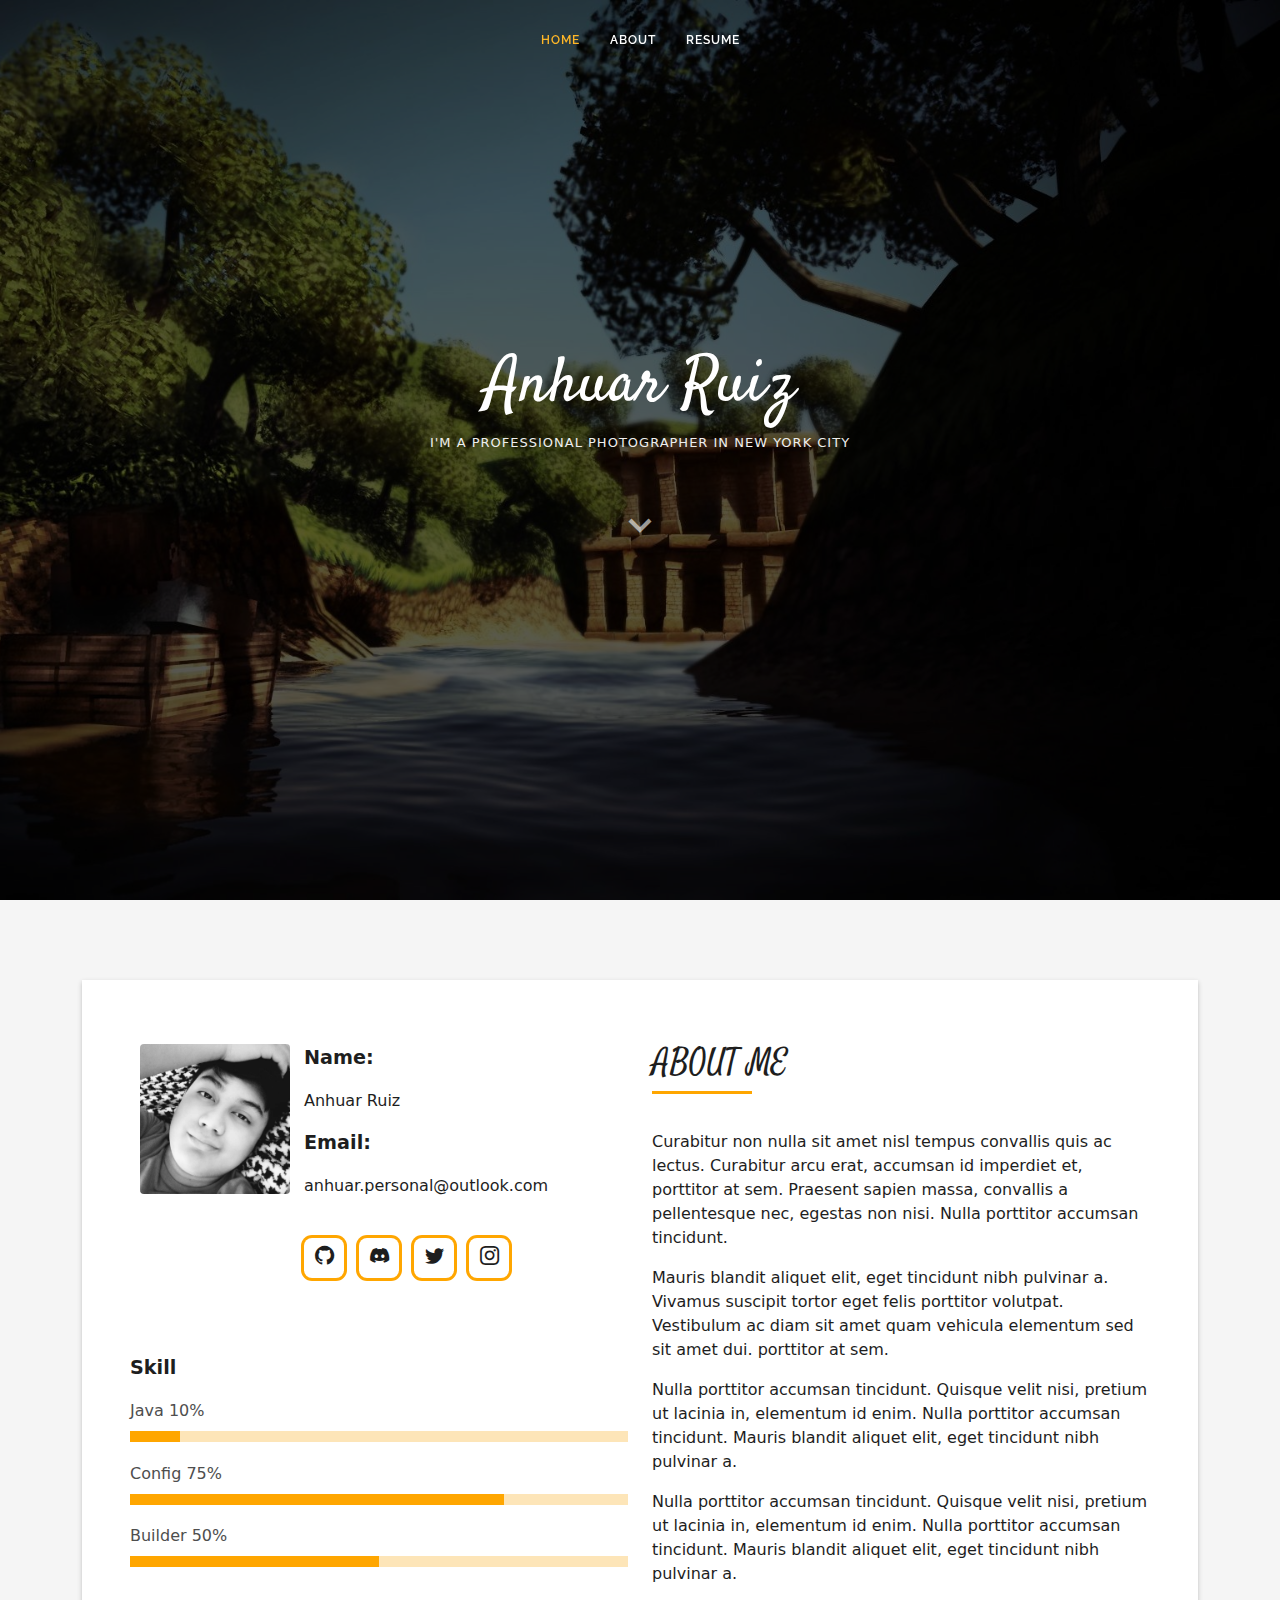
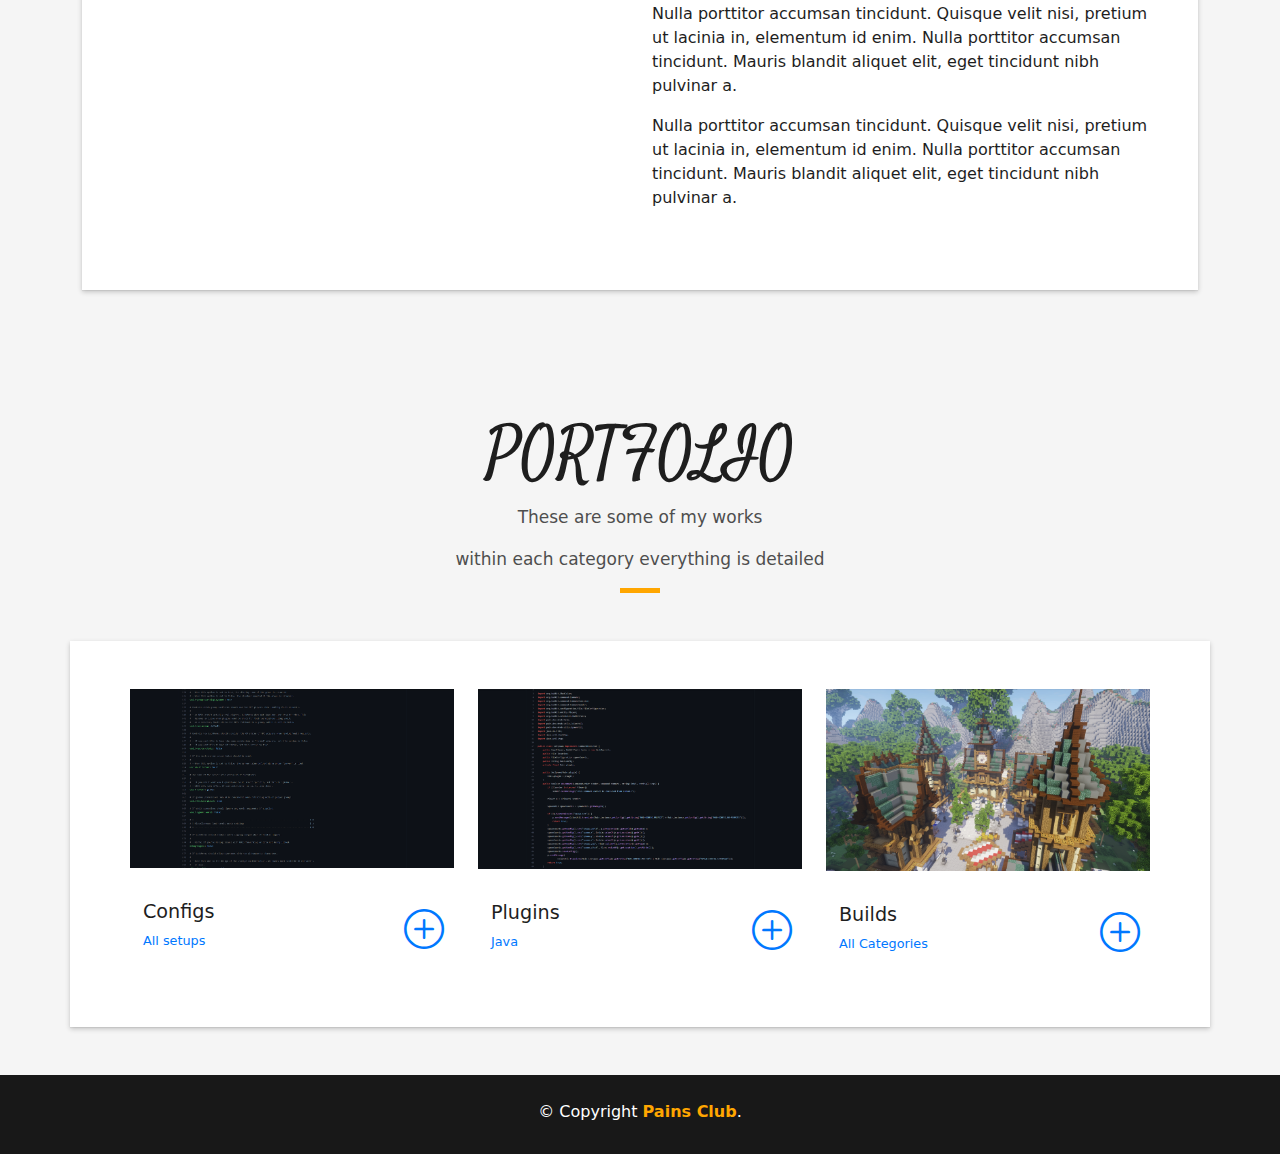
==== index.html @ 40c466e8 "Update-1" ====
<!DOCTYPE html>
<html lang="en">

<head>
  <meta charset="utf-8">
  <meta content="width=device-width, initial-scale=1.0" name="viewport">
 
  <title>DevFolio Bootstrap Portfolio Template - Index</title>
  <meta content="" name="description">
  <meta content="" name="keywords">

  <!-- Favicons -->
  <link href="assets/img/favicon.png" rel="icon">
  <link href="assets/img/apple-touch-icon.png" rel="apple-touch-icon">
   <!-- Google Fonts -->
   <link href="https://fonts.googleapis.com/css?family=Open+Sans:300,300i,400,400i,600,600i,700,700i|Raleway:300,300i,400,400i,500,500i,600,600i,700,700i|Satisfy" rel="stylesheet">


  <!-- Vendor CSS Files -->
  <link href="assets/vendor/bootstrap/css/bootstrap.min.css" rel="stylesheet">
  <link href="assets/vendor/bootstrap-icons/bootstrap-icons.css" rel="stylesheet">
  <link href="assets/vendor/glightbox/css/glightbox.min.css" rel="stylesheet">
  <link href="assets/vendor/swiper/swiper-bundle.min.css" rel="stylesheet">
  <link href="assets/vendor/bootstrap/css/bootstrap.min.css" rel="stylesheet">
  <link href="assets/vendor/bootstrap-icons/bootstrap-icons.css" rel="stylesheet">
  <link href="assets/vendor/boxicons/css/boxicons.min.css" rel="stylesheet">
  <link href="assets/vendor/glightbox/css/glightbox.min.css" rel="stylesheet">
  <link href="assets/vendor/swiper/swiper-bundle.min.css" rel="stylesheet">

  <!-- Template Main CSS File -->
  <link href="assets/css/style.css" rel="stylesheet">
</head>

<body>

  <body>

    <!-- ======= Header ======= -->
    <header id="header" class="fixed-top d-flex justify-content-center align-items-center header-transparent">
  
      <nav id="navbar" class="navbar">
        <ul>
          <li><a class="nav-link scrollto active" href="#hero">Home</a></li>
          <li><a class="nav-link scrollto" href="#about">About</a></li> 
          <li><a class="nav-link scrollto" href="#work">Resume</a></li>
        <i class="bi bi-list mobile-nav-toggle"></i>
      </nav><!-- .navbar -->
  
    </header><!-- End Header -->
  
    <!-- ======= Hero Section ======= -->
    <section id="hero">
      <div class="hero-container">
        <h1>Anhuar Ruiz</h1>
        <h2>I'm a Professional Photographer In New York City</h2>
        <a href="#about" class="btn-scroll scrollto" title="Scroll Down"><i class="bx bx-chevron-down"></i></a>
      </div>
    </section><!-- End Hero -->

  <main id="main">

    <!-- ======= About Section ======= -->
    <section id="about" class="about-mf sect-pt4 route">
      <div class="container">
        <div class="row">
          <div class="col-sm-12">
            <div class="box-shadow-full">
              <div class="row"> 
                <div class="col-md-6">
                  <div class="row">
                    <div class="col-sm-6 col-md-4">
                      <div class="about-img">
                        <img src="assets/img/general-img/AnhuarRuiz-photo.jpg" class="img-fluid rounded b-shadow-a" alt="">
                      </div>
                    </div>
                    <div class="col-sm-6 col-md-7">
                      <div class="about-info">  
                        <p class="title-s">Name:</p>
                        <p class="subtitle-s">Anhuar Ruiz</p> 
                        <p class="title-s">Email:</p>
                        <p class="subtitle-s">anhuar.personal@outlook.com</p>
                      </div>
                      <div class="socials">
                        <ul>
                          <li><a href="https://github.com/PainCC"><span class="ico-circle"><i class="bi bi-github"></i></span></a></li>
                          <li><a href="https://discord.gg/dX7QFtaQja"><span class="ico-circle"><i class="bi bi-discord"></i></span></a></li>
                          <li><a href=""><span class="ico-circle"><i class="bi bi-twitter"></i></span></a></li>
                          <li><a href=""><span class="ico-circle"><i class="bi bi-instagram"></i></span></a></li>
                        </ul>
                      </div>
                    </div>
                  </div>
                  <div class="skill-mf">
                    <p class="title-s">Skill</p>
                    <span>Java</span> <span class="pull-right">10%</span>
                    <div class="progress">
                      <div class="progress-bar" role="progressbar" style="width: 10%;" aria-valuenow="85" aria-valuemin="0" aria-valuemax="100"></div>
                    </div>
                    <span>Config</span> <span class="pull-right">75%</span> 
                    <div class="progress">
                      <div class="progress-bar" role="progressbar" style="width: 75%" aria-valuenow="75" aria-valuemin="0" aria-valuemax="100"></div>
                    </div>
                    <span>Builder</span> <span class="pull-right">50%</span>
                    <div class="progress">
                      <div class="progress-bar" role="progressbar" style="width: 50%" aria-valuenow="50" aria-valuemin="0" aria-valuemax="100"></div>
                    </div>
                  </div>
                </div>
                <div class="col-md-6">
                  <div class="about-me pt-4 pt-md-0">
                    <div class="title-box-2">
                      <h5 class="title-left">
                        About me
                      </h5>
                    </div>
                    <p class="lead subtitle-s">
                      Curabitur non nulla sit amet nisl tempus convallis quis ac lectus. Curabitur arcu erat, accumsan id
                      imperdiet et, porttitor
                      at sem. Praesent sapien massa, convallis a pellentesque nec, egestas non nisi. Nulla
                      porttitor accumsan tincidunt.
                    </p>
                    <p class="lead subtitle-s">
                      Mauris blandit aliquet elit, eget tincidunt nibh pulvinar a. Vivamus suscipit tortor eget felis
                      porttitor volutpat. Vestibulum
                      ac diam sit amet quam vehicula elementum sed sit amet dui. porttitor at sem.
                    </p>
                    <p class="lead subtitle-s">
                      Nulla porttitor accumsan tincidunt. Quisque velit nisi, pretium ut lacinia in, elementum id enim.
                      Nulla porttitor accumsan
                      tincidunt. Mauris blandit aliquet elit, eget tincidunt nibh pulvinar a.
                    </p>
                    <p class="lead subtitle-s">
                      Nulla porttitor accumsan tincidunt. Quisque velit nisi, pretium ut lacinia in, elementum id enim.
                      Nulla porttitor accumsan
                      tincidunt. Mauris blandit aliquet elit, eget tincidunt nibh pulvinar a.
                    </p>
                    <p class="lead subtitle-s">
                      Nulla porttitor accumsan tincidunt. Quisque velit nisi, pretium ut lacinia in, elementum id enim.
                      Nulla porttitor accumsan
                      tincidunt. Mauris blandit aliquet elit, eget tincidunt nibh pulvinar a.
                    </p>
                    <p class="lead subtitle-s">
                      Nulla porttitor accumsan tincidunt. Quisque velit nisi, pretium ut lacinia in, elementum id enim.
                      Nulla porttitor accumsan
                      tincidunt. Mauris blandit aliquet elit, eget tincidunt nibh pulvinar a.
                    </p>
                  </div>
                </div>
              </div>
            </div>
          </div>
        </div>
      </div>
    </section><!-- End About Section -->
    <!-- ======= Portfolio Section ======= -->
    <section id="work" class="portfolio-mf sect-pt4 route">
      <div class="container">
        <div class="row">
          <div class="col-sm-12">
            <div class="title-box text-center">
              <h3 class="title-a">
                Portfolio
              </h3>
              <p class="subtitle-a">These are some of my works</p>
              <p class="subtitle-a">within each category everything is detailed</p>

              <div class="line-mf"></div>
            </div>
          </div>
        </div>
        <div class="row box-shadow-full">
          <div class="col-md-4"> 
            <div class="">
                <div class="work-img">
                  <img src="assets/img/config-photo.png" alt="" class="img-fluid">
                </div>
              </a>
              <div class="work-content">
                <div class="row">
                  <div class="col-sm-8">
                    <h2 class="w-title">Configs</h2> 
                    <div class="w-more">
                      <span class="w-ctegory">All setups</span> 
                    </div>
                  </div> 
                  <div class="col-sm-4">
                    <div class="w-like">
                      <a href="portfolio-details.html"> <span class="bi bi-plus-circle"></span></a>
                    </div>
                  </div>
                </div>
              </div>
            </div>
          </div>
          <div class="col-md-4">
            <div class="">
                <div class="work-img">
                  <img src="assets/img/plugins-photo.png" alt="" class="img-fluid">
                </div>
              </a>
              <div class="work-content">
                <div class="row">
                  <div class="col-sm-8">
                    <h2 class="w-title">Plugins</h2>
                    <div class="w-more">
                      <span class="w-ctegory">Java</span>
                    </div>
                  </div>
                  <div class="col-sm-4">
                    <div class="w-like">
                      <a href="plugins.html"> <span class="bi bi-plus-circle"></span></a>
                    </div>
                  </div>
                </div>
              </div>
            </div>
          </div>
          <div class="col-md-4">
                <div class="work-img">
                  <img src="assets/img/builds-photo.jpg" alt="" class="img-fluid">
                </div>
              </a>
              <div class="work-content">
                <div class="row">
                  <div class="col-sm-8">
                    <h2 class="w-title">Builds</h2>
                    <div class="w-more">
                      <span class="w-ctegory">All Categories</span>
                    </div>
                  </div>
                  <div class="col-sm-4">
                    <div class="w-like">
                      <a href="portfolio-details.html"> <span class="bi bi-plus-circle"></span></a>
                    </div>
                  </div>
                </div>
              </div>
            </div>
          </div>
        </div>
      </div>
    </section><!-- End Portfolio Section -->
  </main><!-- End #main -->
  <!-- ======= Footer ======= -->
  <footer>
    <div class="container">
      <div class="row">
        <div class="col-sm-12">
          <div class="copyright-box">
            <p class="copyright">&copy; Copyright <strong class="copyright-text">Pains Club</strong>.</p>
            </div>
          </div> 
        </div>
      </div>
    </div>
  </footer><!-- End  Footer -->

  <div id="preloader"></div>
  <a href="#" class="back-to-top d-flex align-items-center justify-content-center"><i class="bi bi-arrow-up-short"></i></a>

  <!-- Vendor JS Files -->
  <script src="assets/vendor/purecounter/purecounter.js"></script>
  <script src="assets/vendor/bootstrap/js/bootstrap.bundle.min.js"></script>
  <script src="assets/vendor/glightbox/js/glightbox.min.js"></script>
  <script src="assets/vendor/swiper/swiper-bundle.min.js"></script>
  <script src="assets/vendor/typed.js/typed.min.js"></script>
  <script src="assets/vendor/php-email-form/validate.js"></script>

  <!-- Template Main JS File -->
  <script src="assets/js/main.js"></script>

</body>

</html>
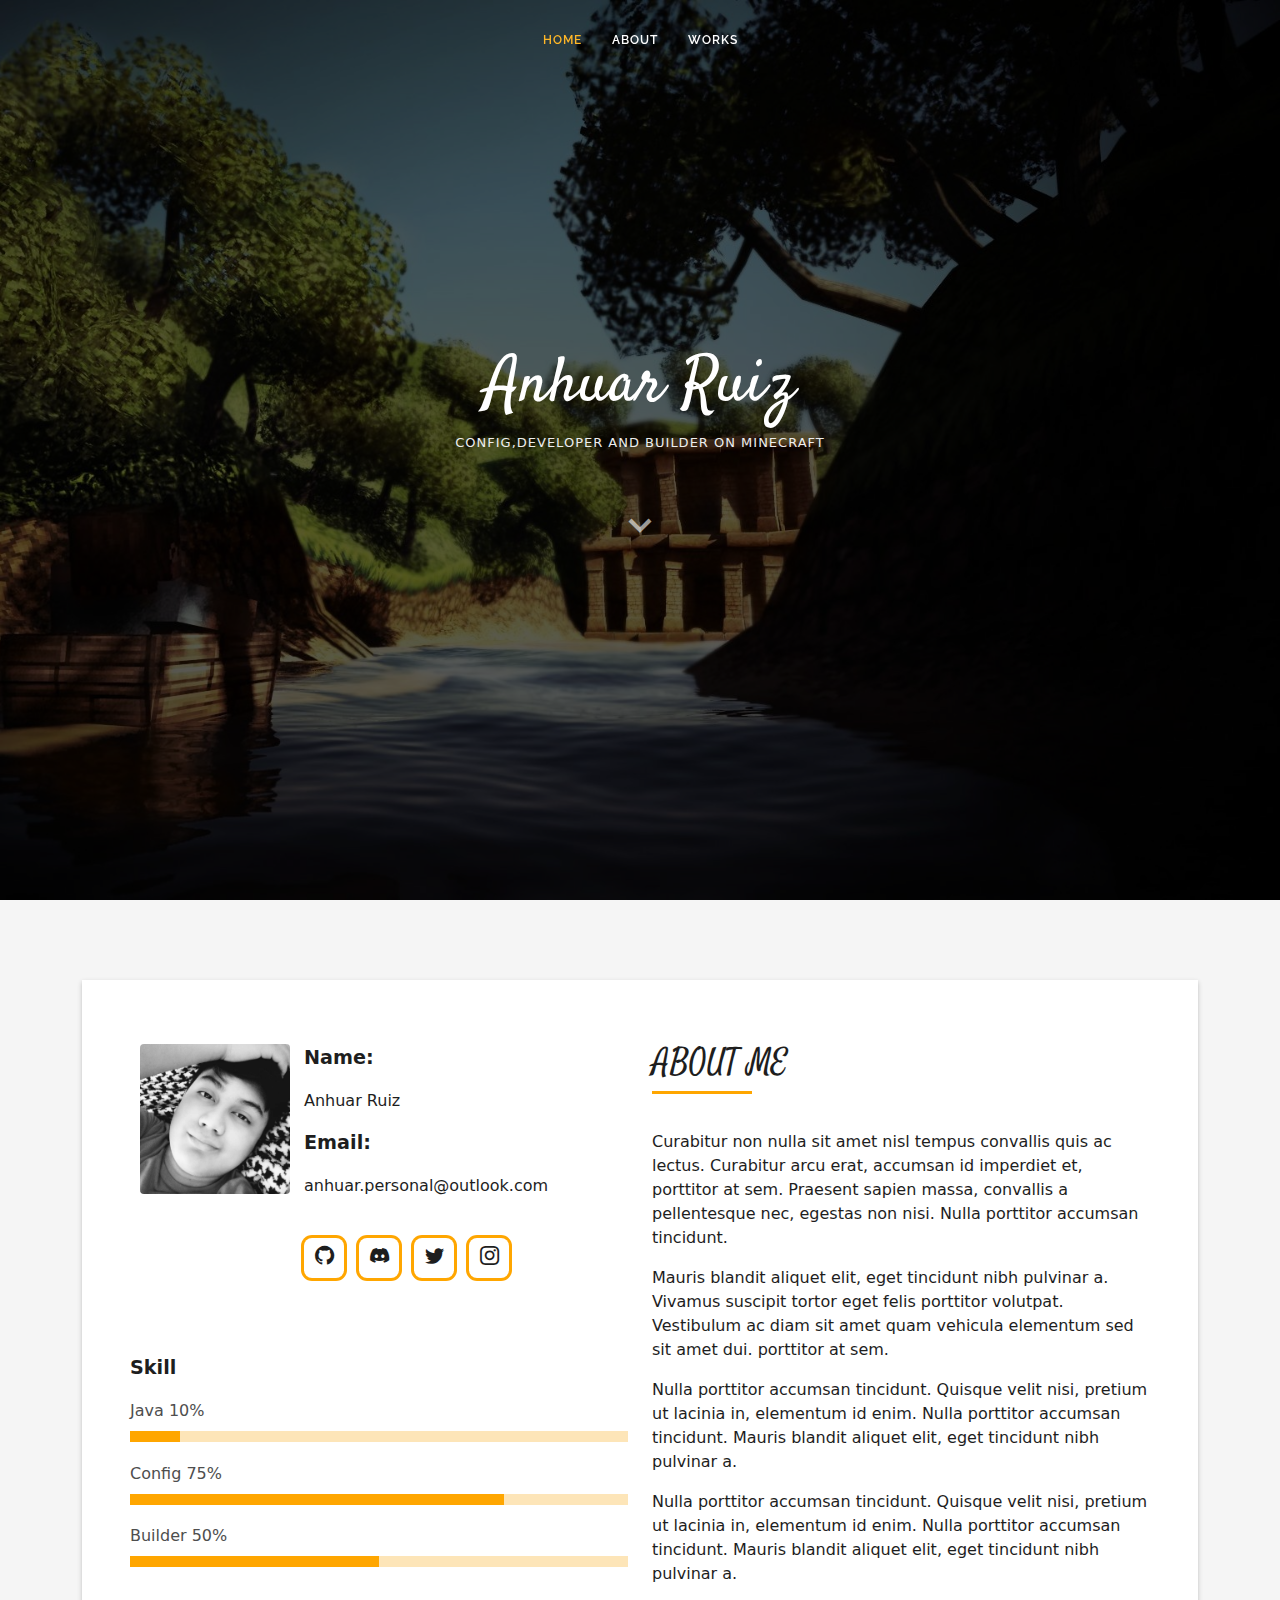
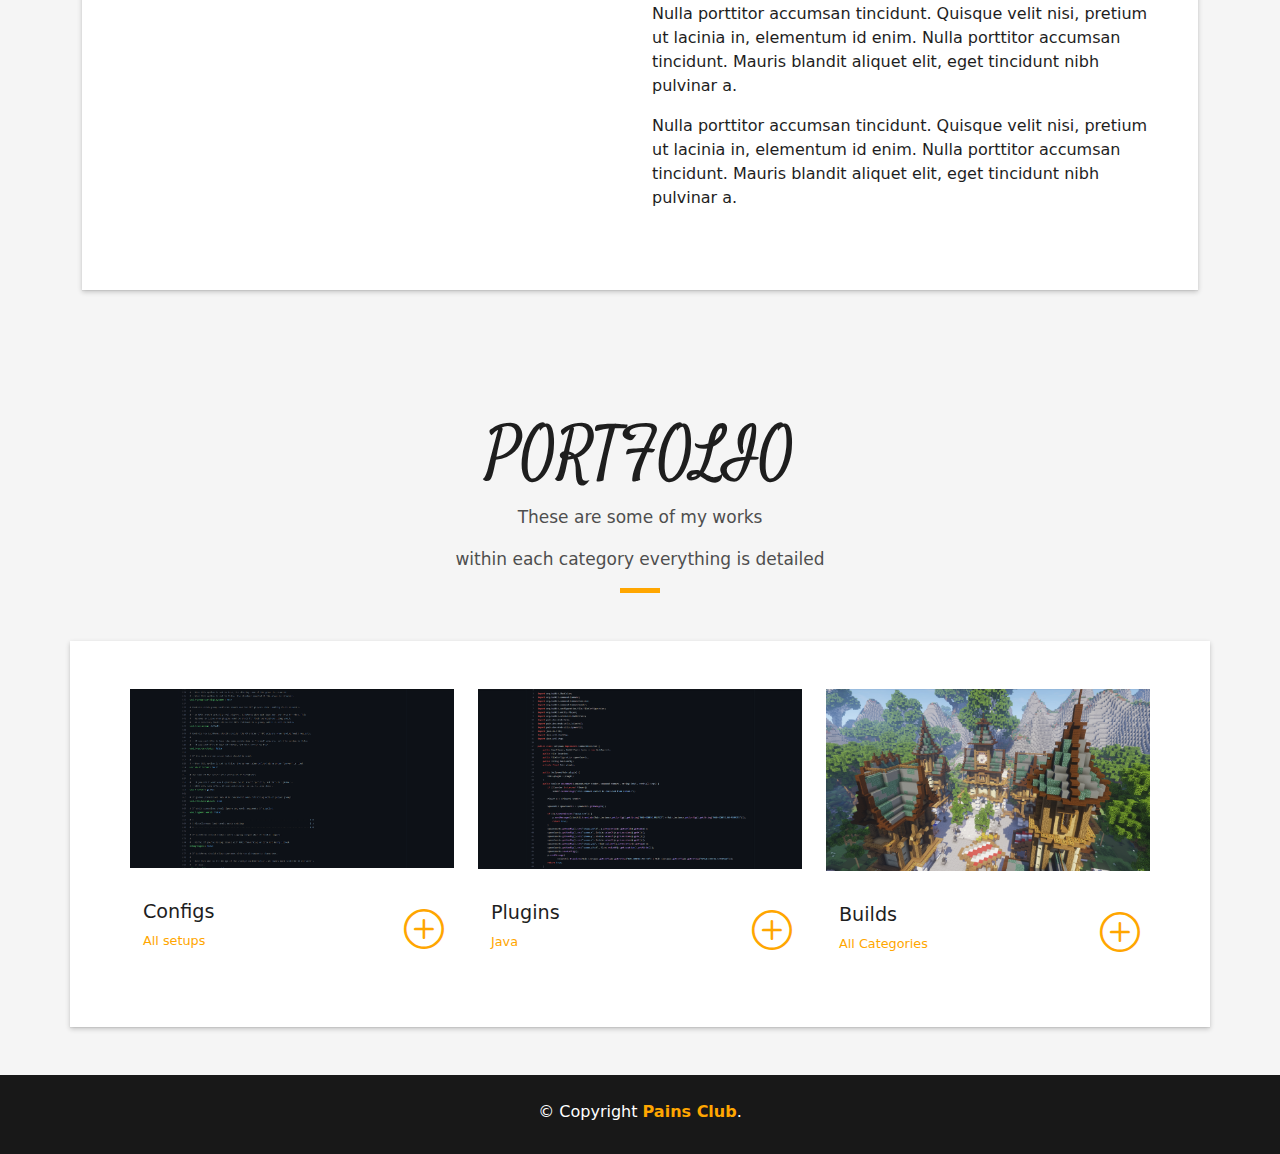
==== commit ebcf170e: "Update-2" ====
--- a/index.html
+++ b/index.html
@@ -5,13 +5,13 @@
   <meta charset="utf-8">
   <meta content="width=device-width, initial-scale=1.0" name="viewport">
  
-  <title>DevFolio Bootstrap Portfolio Template - Index</title>
+  <title>Pain Club - Home</title>
   <meta content="" name="description">
-  <meta content="" name="keywords">
+  <meta content="" name="keywords">  
 
   <!-- Favicons -->
-  <link href="assets/img/favicon.png" rel="icon">
-  <link href="assets/img/apple-touch-icon.png" rel="apple-touch-icon">
+  <link href="assets/img/general-img/round-icon-painclub.png" rel="icon">
+  <link href="assets/img/general-img/round-icon-painclub.png" rel="apple-touch-icon">
    <!-- Google Fonts -->
    <link href="https://fonts.googleapis.com/css?family=Open+Sans:300,300i,400,400i,600,600i,700,700i|Raleway:300,300i,400,400i,500,500i,600,600i,700,700i|Satisfy" rel="stylesheet">
 
@@ -31,28 +31,28 @@
   <link href="assets/css/style.css" rel="stylesheet">
 </head>
 
-<body>
-
+<body> 
+ 
   <body>
 
     <!-- ======= Header ======= -->
     <header id="header" class="fixed-top d-flex justify-content-center align-items-center header-transparent">
-  
+   
       <nav id="navbar" class="navbar">
         <ul>
           <li><a class="nav-link scrollto active" href="#hero">Home</a></li>
           <li><a class="nav-link scrollto" href="#about">About</a></li> 
-          <li><a class="nav-link scrollto" href="#work">Resume</a></li>
+          <li><a class="nav-link scrollto" href="#work">Works</a></li>
         <i class="bi bi-list mobile-nav-toggle"></i>
       </nav><!-- .navbar -->
-  
+   
     </header><!-- End Header -->
   
     <!-- ======= Hero Section ======= -->
     <section id="hero">
       <div class="hero-container">
         <h1>Anhuar Ruiz</h1>
-        <h2>I'm a Professional Photographer In New York City</h2>
+        <h2>Config,Developer and Builder on Minecraft</h2>
         <a href="#about" class="btn-scroll scrollto" title="Scroll Down"><i class="bx bx-chevron-down"></i></a>
       </div>
     </section><!-- End Hero -->
@@ -185,7 +185,7 @@
                   </div> 
                   <div class="col-sm-4">
                     <div class="w-like">
-                      <a href="portfolio-details.html"> <span class="bi bi-plus-circle"></span></a>
+                      <a href="configs.html"> <span class="bi bi-plus-circle"></span></a>
                     </div>
                   </div>
                 </div>
@@ -230,7 +230,7 @@
                   </div>
                   <div class="col-sm-4">
                     <div class="w-like">
-                      <a href="portfolio-details.html"> <span class="bi bi-plus-circle"></span></a>
+                      <a href="builds.html"> <span class="bi bi-plus-circle"></span></a>
                     </div>
                   </div>
                 </div>
--- a/assets/css/style.css
+++ b/assets/css/style.css
@@ -1,10 +1,3 @@
-/**
-* Template Name: DevFolio - v4.7.1
-* Template URL: https://bootstrapmade.com/devfolio-bootstrap-portfolio-html-template/
-* Author: BootstrapMade.com
-* License: https://bootstrapmade.com/license/
-*/
-
 /*--------------------------------------------------------------
 # General
 --------------------------------------------------------------*/
@@ -24,7 +17,7 @@
 
 a {
   color: #1e1e1e;
-  text-decoration: none;
+  text-decoration: none; 
   transition: all 0.5s ease-in-out;
 }
 a:hover {
@@ -324,11 +317,16 @@
   right: 15px;
   bottom: 15px;
   z-index: 996;
-  background: #0078ff;
+  transition: all 0.4s;
+  
+  height: 40px;
   width: 40px;
-  height: 40px;
-  border-radius: 50px;
-  transition: all 0.4s;
+  font-size: 1.2rem;
+  border-radius: 20%;
+  line-height: 2;
+  margin: 0 10px 0 0;
+  background: #ffa600;
+  transition: all 500ms ease;
 }
 .back-to-top i {
   font-size: 28px;
@@ -336,8 +334,8 @@
   line-height: 0;
 }
 .back-to-top:hover {
-  background: #298eff;
-  color: #fff;
+  background: #fcc55f;
+color: #fff;
 }
 .back-to-top.active {
   visibility: visible;
@@ -856,15 +854,15 @@
   font-size: 0.8rem;
 }
 .work-content .w-more .w-ctegory {
-  color: #0078ff;
-}
+  color: #ffa600;
+} 
 .work-content .w-like {
   font-size: 2.5rem;
-  color: #0078ff;
+  color: #ffa600;
   float: right;
 }
 .work-content .w-like a {
-  color: #0078ff;
+  color: #ffa600;
 }
 .work-content .w-like .num-like {
   font-size: 0.7rem;
